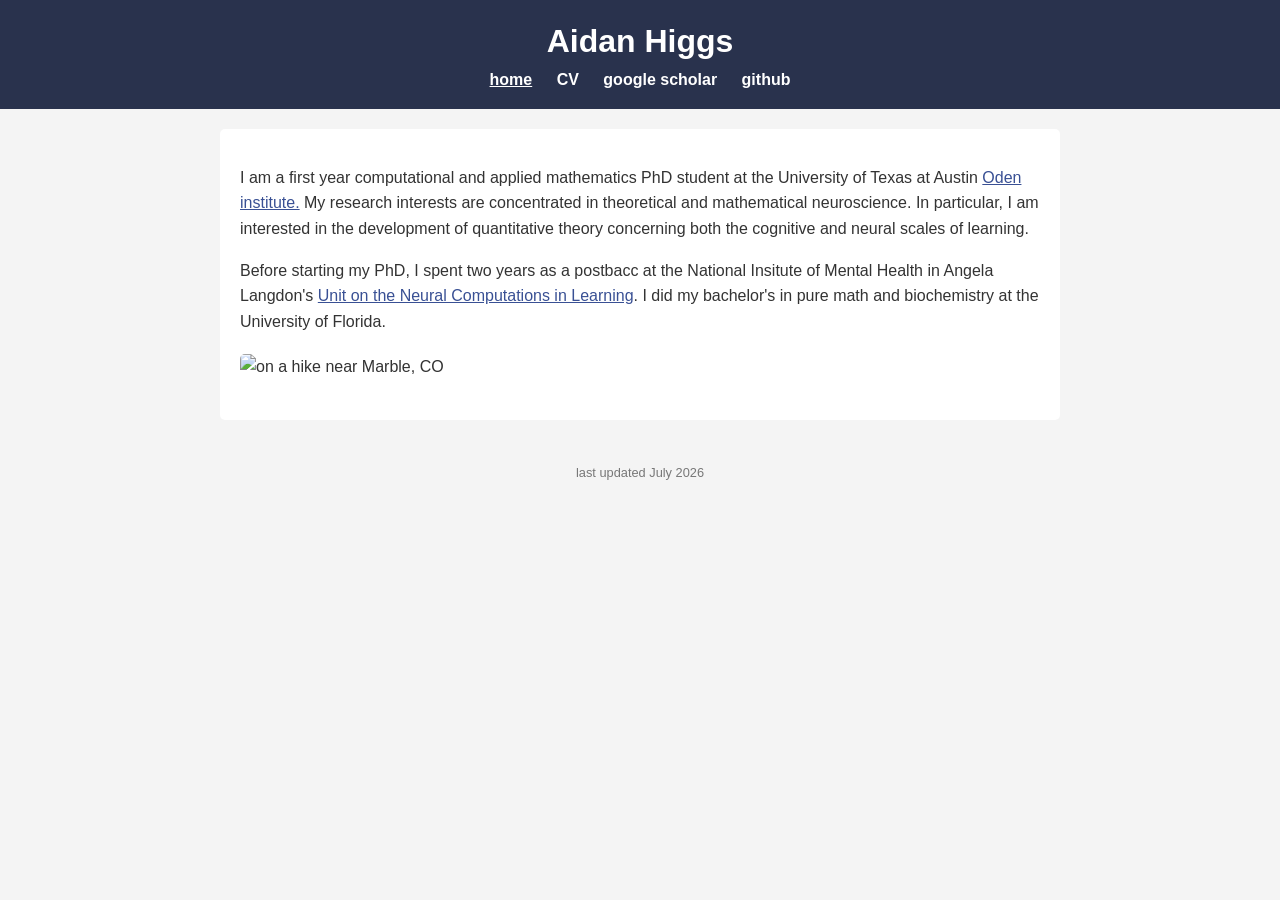
==== index.html @ 68f7d19f "google verification" ====
<!DOCTYPE html>

<html lang="en">
    <head>
        <meta charset="UTF-8">
        <meta http-equiv="X-UA-Compatible" content="IE=edge">
        <title>Aidan Higgs</title>
        <meta name="description" content="website for Aidan">
        <meta name="viewport" content="width=device-width, initial-scale=1">
        <link rel="stylesheet" href="style.css">
        <meta name="google-site-verification" content="dGDO2TrEjhbXbwVxbv4trq-SBRXegyaQRaVOMpf3Pv4" />
    </head>
    <body>
        <header>
            <h1>Aidan Higgs</h1>
            <nav>
                <a href="index.html" style="text-decoration: underline;">home</a>
                <a href="cv.html">CV</a>
                <!-- <a href="projects.html">projects</a> -->
                <a href="https://scholar.google.com/citations?user=JPD8QmQAAAAJ&hl=en&oi=ao">google scholar</a>
                <a href="https://github.com/aidan-higgs">github</a>
            </nav>
        </header>
        
        <main>
            <!-- <h2>home page</h2> -->
            <p>
                I am a first year computational and applied mathematics PhD student at the University of Texas at Austin 
                <a href="https://oden.utexas.edu/" style="color: #395094;">Oden institute.</a>
                My research interests are concentrated in theoretical and mathematical neuroscience. 
                In particular, I am interested in the development of quantitative theory concerning both the cognitive and neural scales of learning. 
            </p>
            <p>
                Before starting my PhD, I spent two years as a postbacc at the National Insitute of Mental Health in Angela Langdon's 
                <a href="https://www.nimh.nih.gov/research/research-conducted-at-nimh/principal-investigators/angela-langdon-phd" style="color: #395094;">Unit on the Neural Computations in Learning</a>.
                I did my bachelor's in pure math and biochemistry at the University of Florida.
            </p>
            <img src="docs/IMG_1374.jpg" alt="on a hike near Marble, CO" class="profile-img">
        </main>

        <footer>
            <p>last updated July 2026</p>
        </footer>
        <!-- <script src="" async defer></script> -->
    </body>
</html>
---- style.css ----
body {
    font-family: Arial, Helvetica, sans-serif;
    line-height: 1.6;
    margin: 0;
    padding: 0;
    background-color: #f4f4f4;
    color: #333;
}

header {
    background: #29324d;
    color: #fff;
    padding: 1rem;
    text-align: center;
}

header h1 {
    margin: 0;
}

nav a {
    color: #fff;
    text-decoration: none;
    margin: 0 10px;
    font-weight: bold;
}

nav a:hover {
    color: #f4f4f4;
    text-decoration: underline;
}

main {
    max-width: 800px;
    margin: 20px auto;
    padding: 20px;
    background: #fff;
    border-radius: 5px;
}

.profile-img {
    max-width: 100%;
    height: auto;
    display: block;
    margin: 20px 0;
    border-radius: 5px;
}

footer {
    text-align: center;
    padding: 10px;
    font-size: 0.8rem;
    color: #777;
}
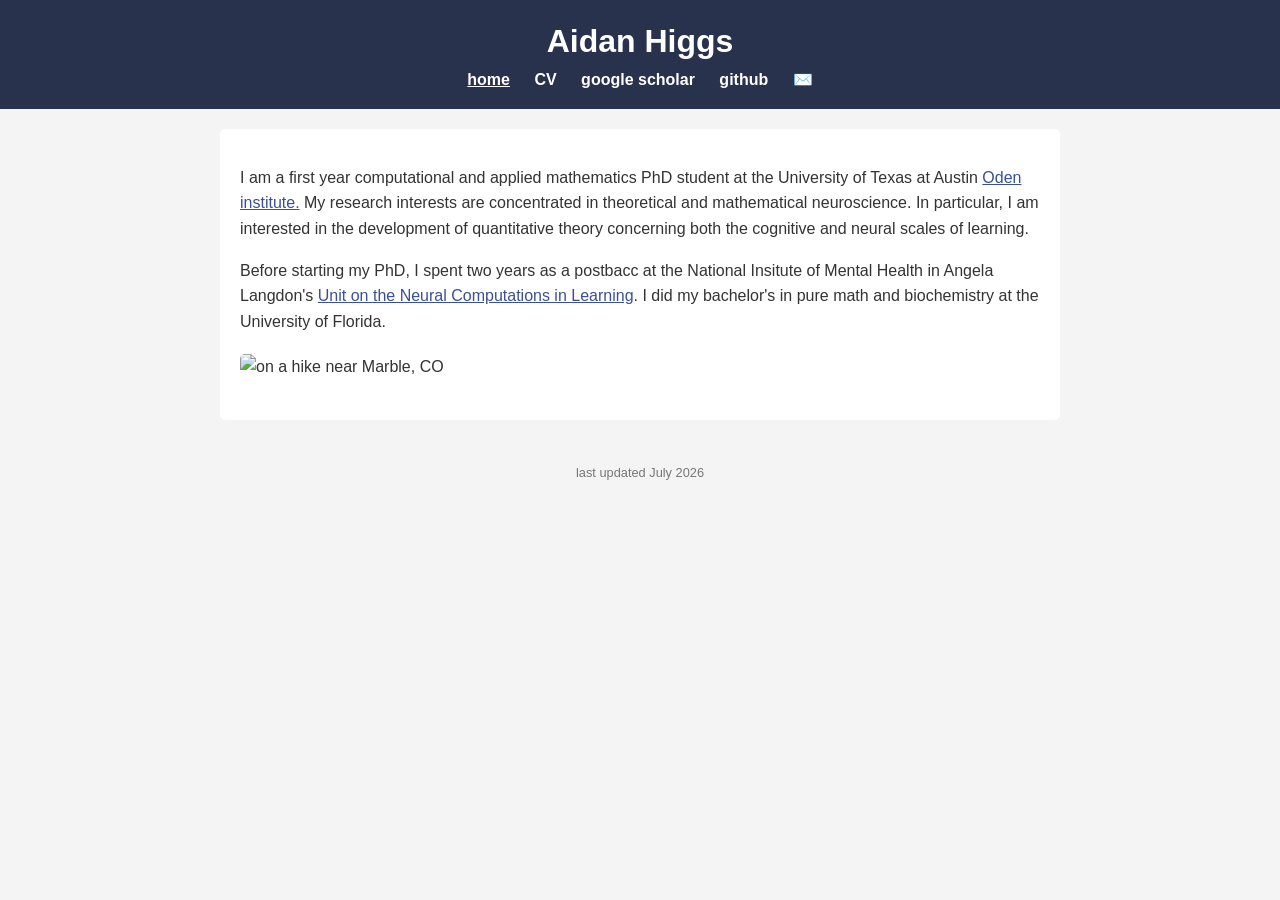
==== commit aa8b5b7c: "mailto" ====
--- a/index.html
+++ b/index.html
@@ -5,7 +5,7 @@
         <meta charset="UTF-8">
         <meta http-equiv="X-UA-Compatible" content="IE=edge">
         <title>Aidan Higgs</title>
-        <meta name="description" content="website for Aidan">
+        <meta name="description" content="Professional academic website for Aidan Higgs.">
         <meta name="viewport" content="width=device-width, initial-scale=1">
         <link rel="stylesheet" href="style.css">
         <meta name="google-site-verification" content="dGDO2TrEjhbXbwVxbv4trq-SBRXegyaQRaVOMpf3Pv4" />
@@ -19,6 +19,7 @@
                 <!-- <a href="projects.html">projects</a> -->
                 <a href="https://scholar.google.com/citations?user=JPD8QmQAAAAJ&hl=en&oi=ao">google scholar</a>
                 <a href="https://github.com/aidan-higgs">github</a>
+                <a href="mailto:aidanhiggs@my.utexas.edu" title="Email me">✉️</a>
             </nav>
         </header>
         
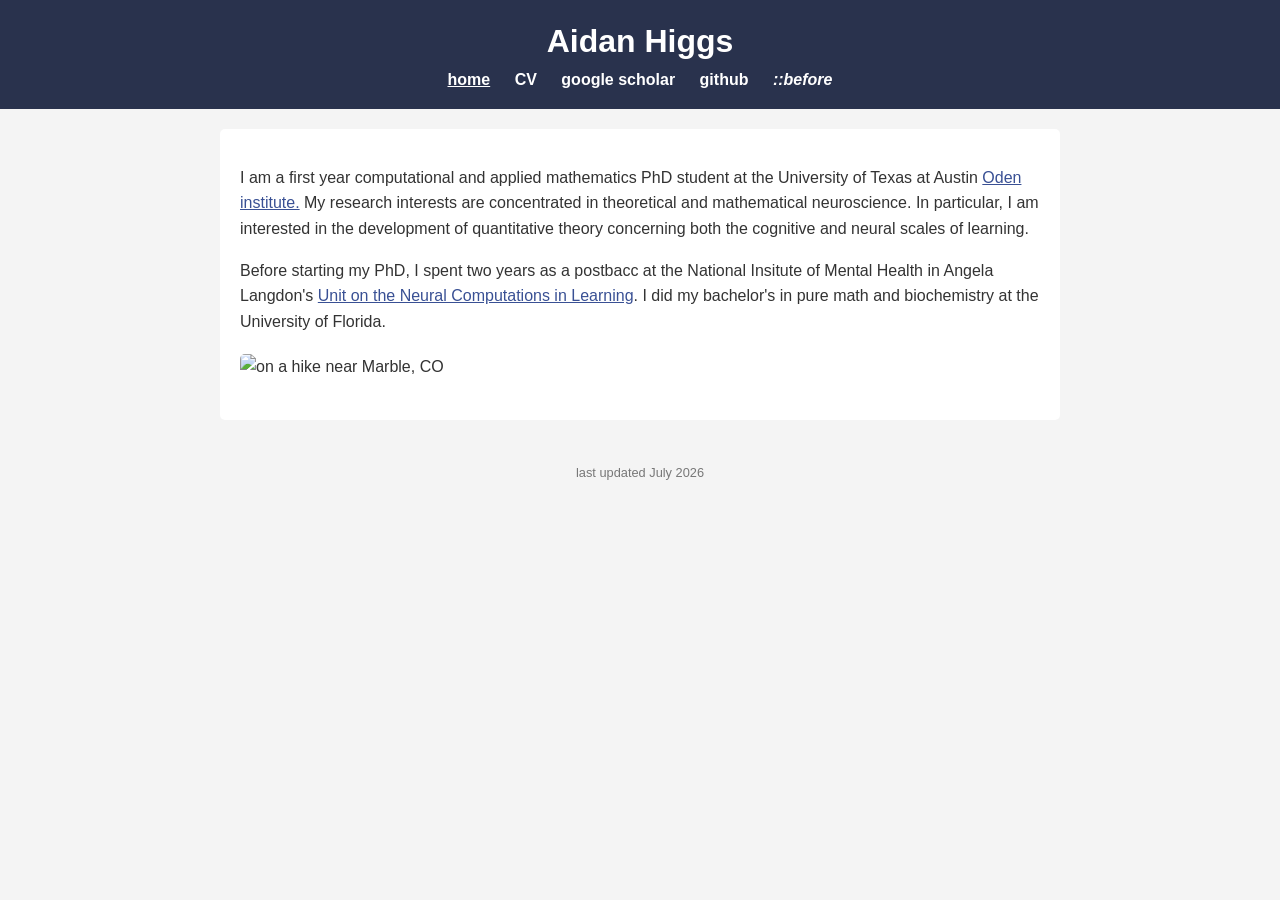
==== commit 9bbb4a22: "mail icon" ====
--- a/index.html
+++ b/index.html
@@ -19,7 +19,7 @@
                 <!-- <a href="projects.html">projects</a> -->
                 <a href="https://scholar.google.com/citations?user=JPD8QmQAAAAJ&hl=en&oi=ao">google scholar</a>
                 <a href="https://github.com/aidan-higgs">github</a>
-                <a href="mailto:aidanhiggs@my.utexas.edu" title="Email me">✉️</a>
+                <a href="mailto:aidanhiggs@my.utexas.edu" title="Email me"><i class="fas fa-envelope">::before</i></a>
             </nav>
         </header>
         
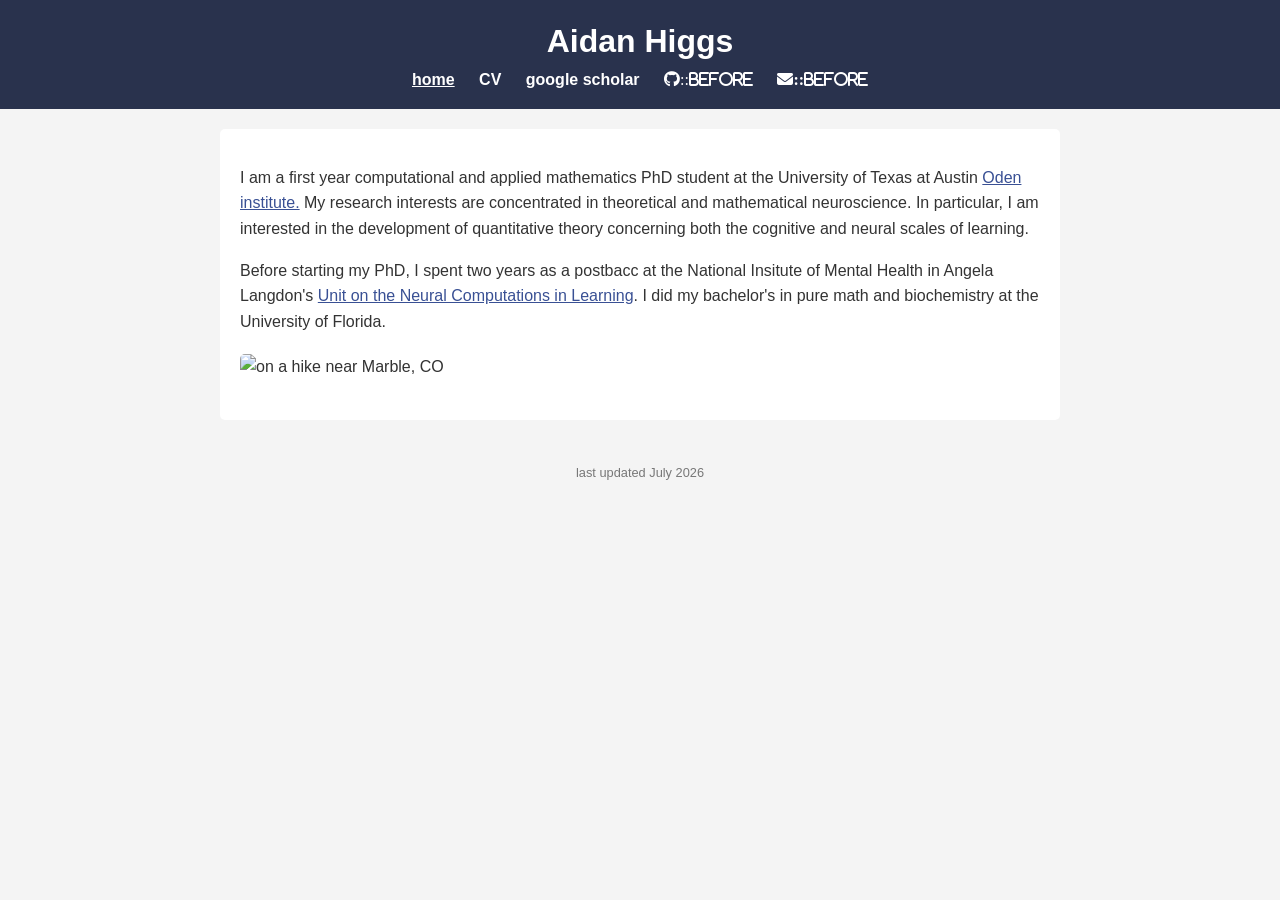
==== commit 60b7475e: "github icon" ====
--- a/index.html
+++ b/index.html
@@ -8,6 +8,7 @@
         <meta name="description" content="Professional academic website for Aidan Higgs.">
         <meta name="viewport" content="width=device-width, initial-scale=1">
         <link rel="stylesheet" href="style.css">
+        <link rel="stylesheet" href="https://cdnjs.cloudflare.com/ajax/libs/font-awesome/6.4.0/css/all.min.css">
         <meta name="google-site-verification" content="dGDO2TrEjhbXbwVxbv4trq-SBRXegyaQRaVOMpf3Pv4" />
     </head>
     <body>
@@ -18,7 +19,7 @@
                 <a href="cv.html">CV</a>
                 <!-- <a href="projects.html">projects</a> -->
                 <a href="https://scholar.google.com/citations?user=JPD8QmQAAAAJ&hl=en&oi=ao">google scholar</a>
-                <a href="https://github.com/aidan-higgs">github</a>
+                <a href="https://github.com/aidan-higgs" title="github"><i class="fab fa-github">::before</i></a>
                 <a href="mailto:aidanhiggs@my.utexas.edu" title="Email me"><i class="fas fa-envelope">::before</i></a>
             </nav>
         </header>
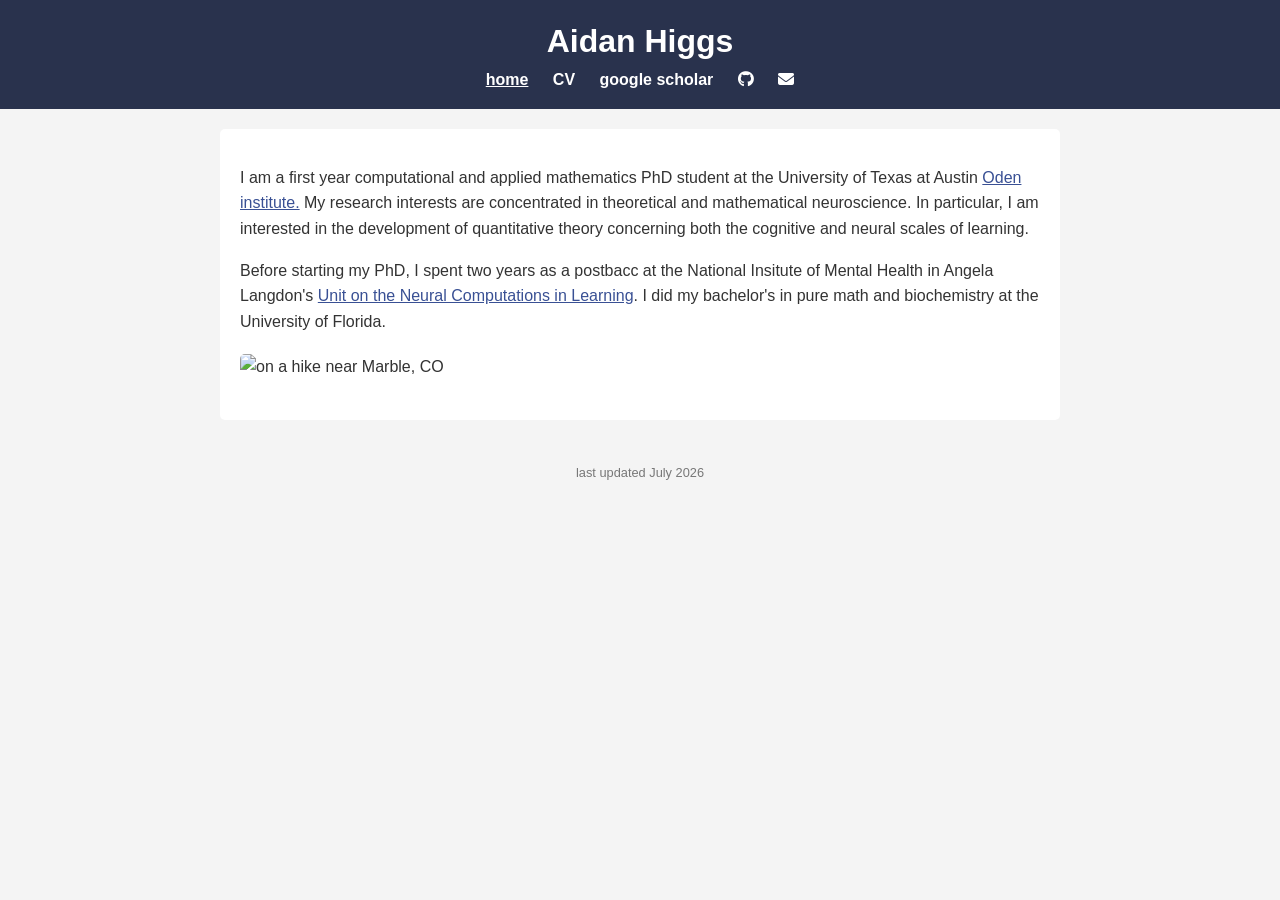
==== commit c7db1bac: "icons" ====
--- a/index.html
+++ b/index.html
@@ -19,8 +19,8 @@
                 <a href="cv.html">CV</a>
                 <!-- <a href="projects.html">projects</a> -->
                 <a href="https://scholar.google.com/citations?user=JPD8QmQAAAAJ&hl=en&oi=ao">google scholar</a>
-                <a href="https://github.com/aidan-higgs" title="github"><i class="fab fa-github">::before</i></a>
-                <a href="mailto:aidanhiggs@my.utexas.edu" title="Email me"><i class="fas fa-envelope">::before</i></a>
+                <a href="https://github.com/aidan-higgs" title="github"><i class="fab fa-github"></i></a>
+                <a href="mailto:aidanhiggs@my.utexas.edu" title="Email me"><i class="fas fa-envelope"></i></a>
             </nav>
         </header>
         
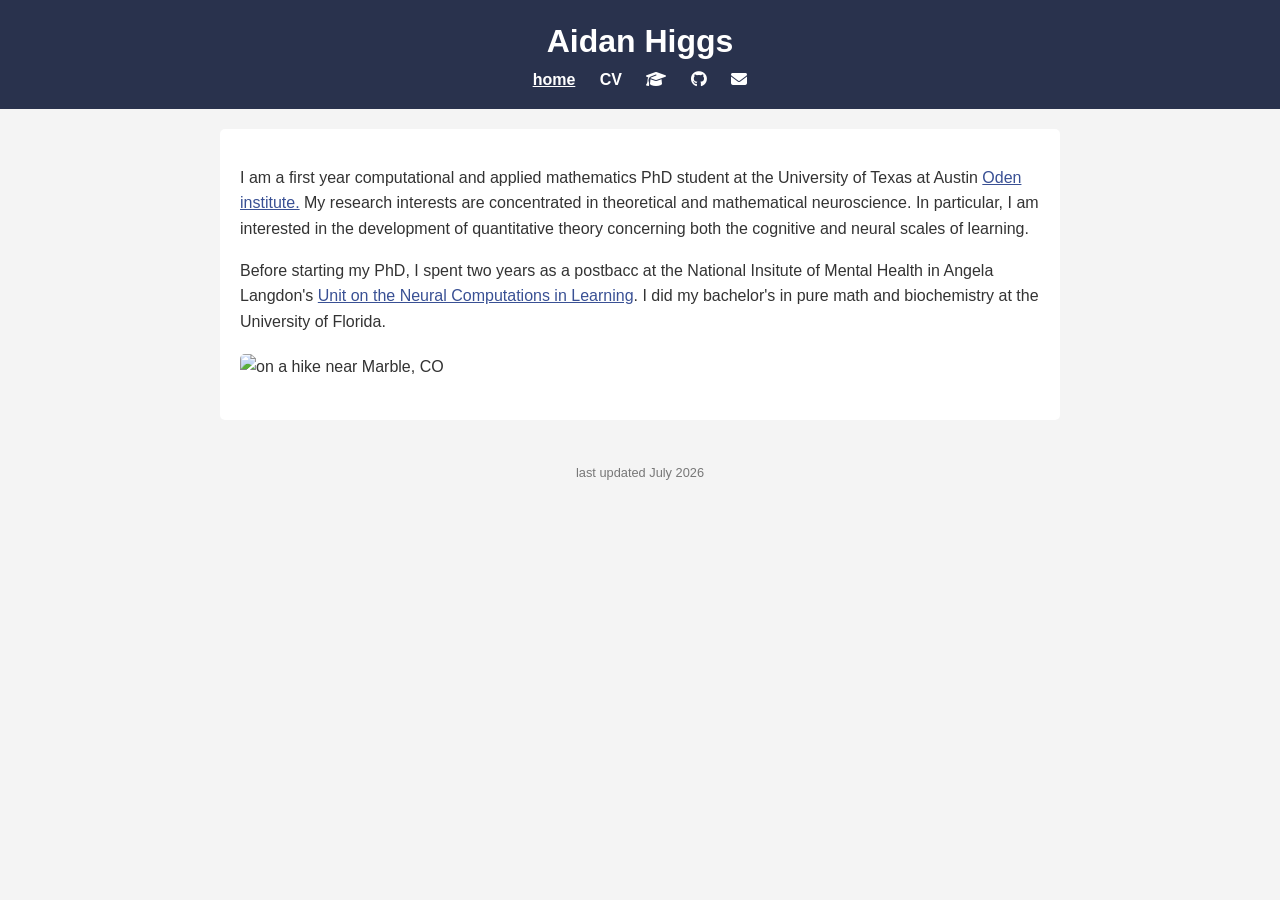
==== commit fca979dd: "google scholar icon" ====
--- a/index.html
+++ b/index.html
@@ -18,7 +18,7 @@
                 <a href="index.html" style="text-decoration: underline;">home</a>
                 <a href="cv.html">CV</a>
                 <!-- <a href="projects.html">projects</a> -->
-                <a href="https://scholar.google.com/citations?user=JPD8QmQAAAAJ&hl=en&oi=ao">google scholar</a>
+                <a href="https://scholar.google.com/citations?user=JPD8QmQAAAAJ&hl=en&oi=ao"><i class="fas fa-graduation-cap"></i></a>
                 <a href="https://github.com/aidan-higgs" title="github"><i class="fab fa-github"></i></a>
                 <a href="mailto:aidanhiggs@my.utexas.edu" title="Email me"><i class="fas fa-envelope"></i></a>
             </nav>
